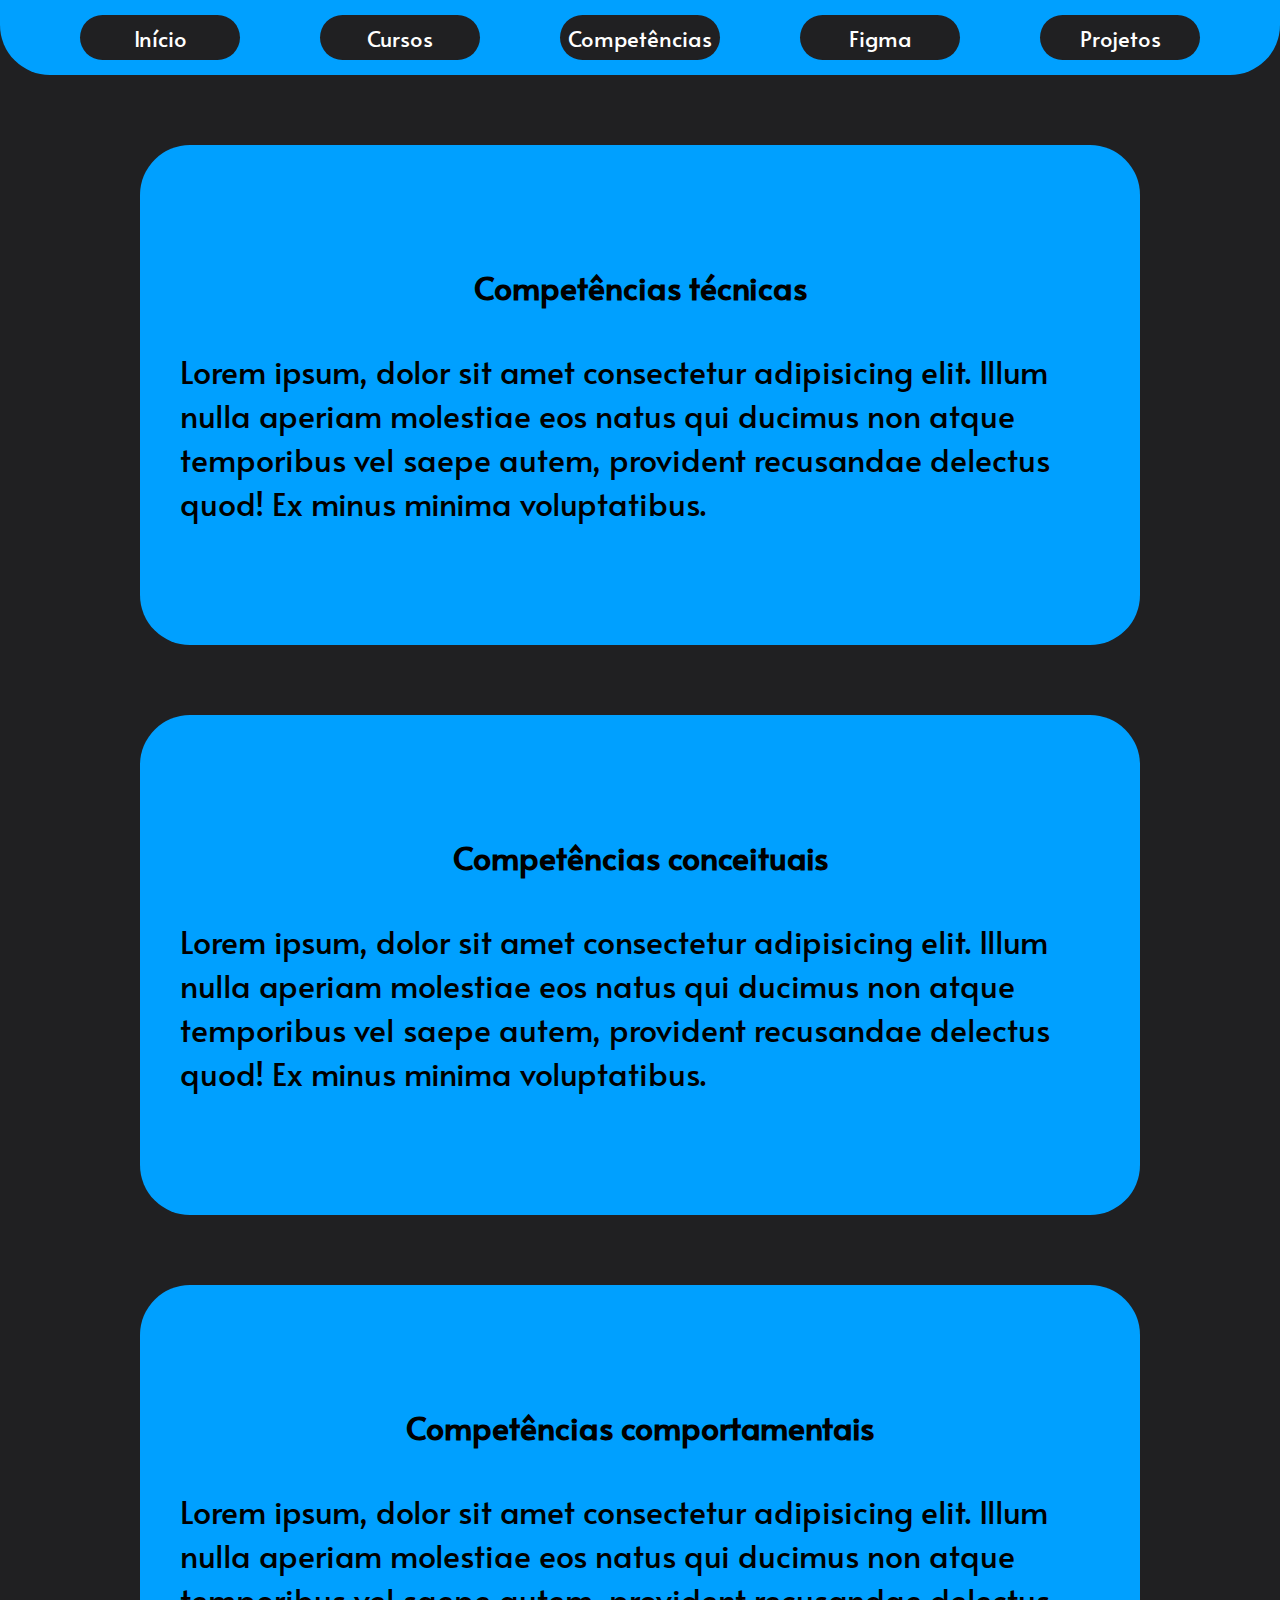
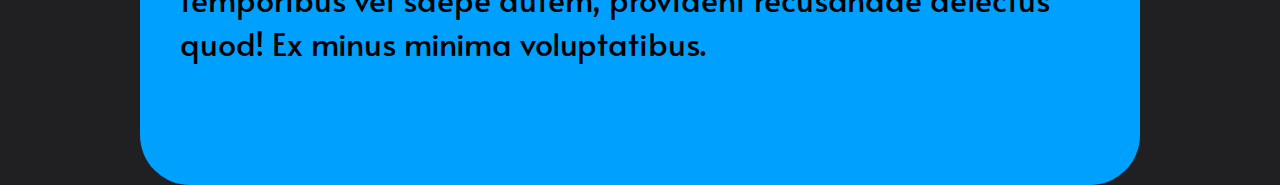
==== competencias.html @ 27a05102 "portfolio" ====
<!DOCTYPE html>
<html lang="pt-br">
  <head>
    <meta charset="UTF-8" />
    <link rel="stylesheet" href="css/styleTexto.css" />
    <link rel="preconnect" href="https://fonts.googleapis.com" />
    <link rel="preconnect" href="https://fonts.gstatic.com" crossorigin />
    <link
      href="https://fonts.googleapis.com/css2?family=Alata&display=swap"
      rel="stylesheet"
    />
    <meta name="viewport" content="width=device-width, initial-scale=1.0" />
    <title>portfolio</title>
  </head>
  <body>
    <div class="header">
      <tr>
        <td>
          <div class="button"><a href="index.html">Início</a></div>
        </td>
        <td>
          <div class="button"><a href="cursos.html">Cursos</a></div>
        </td>
        <td>
          <div class="button"><a href="competencias.html">Competências</a></div>
        </td>
        <td><div class="button"><a href="figma.html">Figma</a></div></td>
        <td>
          <div class="button"><a href="projetos.html">Projetos</a></div>
        </td>
      </tr>
    </div>

    <div class="textosBox">
      <div class="texto">
        <div class="nome"><h1>Competências técnicas</h1></div>

        <div class="descricao">
          <p>
            Lorem ipsum, dolor sit amet consectetur adipisicing elit. Illum nulla aperiam 
            molestiae eos natus qui ducimus non atque temporibus vel saepe autem, provident 
            recusandae delectus quod! Ex minus minima voluptatibus.
          </p>
        </div>
      </div>

      <div class="texto">
        <div class="nome"><h1>Competências conceituais</h1></div>

        <div class="descricao">
          <p>
            Lorem ipsum, dolor sit amet consectetur adipisicing elit. Illum nulla aperiam 
            molestiae eos natus qui ducimus non atque temporibus vel saepe autem, provident 
            recusandae delectus quod! Ex minus minima voluptatibus.
          </p>
        </div>
      </div>

      <div class="texto">
        <div class="nome"><h1>Competências comportamentais</h1></div>

        <div class="descricao">
          <p>
            Lorem ipsum, dolor sit amet consectetur adipisicing elit. Illum nulla aperiam 
            molestiae eos natus qui ducimus non atque temporibus vel saepe autem, provident 
            recusandae delectus quod! Ex minus minima voluptatibus.
          </p>
        </div>
      </div>

    </div>
  </body>
</html>
---- css/styleTexto.css ----
* {
    padding: 0;
    margin: 0;
    font-size: 32px;
    font-family: Alata;
}

body {
    background-color: #202022;
    display: flex;
    flex-direction: column;
    justify-content: center;
        align-items: center;
}

.button a:link {
    font-size: 22px;
    color: #FFF;
    text-decoration: none;
}

.button a:visited {
    font-size: 22px;
    color: #FFF;
    text-decoration: none;
}

.main {
    display: flex;
    flex-direction: column;
    justify-content: center;
    align-items: center;
}

.header {
    display: flex;
    background-color: #00A0FF;
    width: 100%;
    height: 75px;
    border-bottom-left-radius: 50px;
    border-bottom-right-radius: 50px;
    flex-direction: row;
    justify-content: space-evenly;
    align-items: center;
}

.button {
    display: flex;
    color: #FFF;
    width: 160px;
    height: 45px;
    justify-content: center;
    align-items: center;
    border-radius: 70px;
    font-size: 20px;
    background-color: #202022;
}

.tetosBox {
    display: flex;
    flex-direction: column;
    justify-content: space-evenly;
    flex-wrap: wrap;
}

.texto {
    margin-top: 70px;
    display: flex;
    flex-direction: column;
    justify-content: center;
    align-items: center;
    background-color: #00A0FF;
    width: 1000px;
    height: 500px;
    border-radius: 50px;
}
.nome{
        margin-top: 40px;
}
.descricao{
    padding: 40px;
}
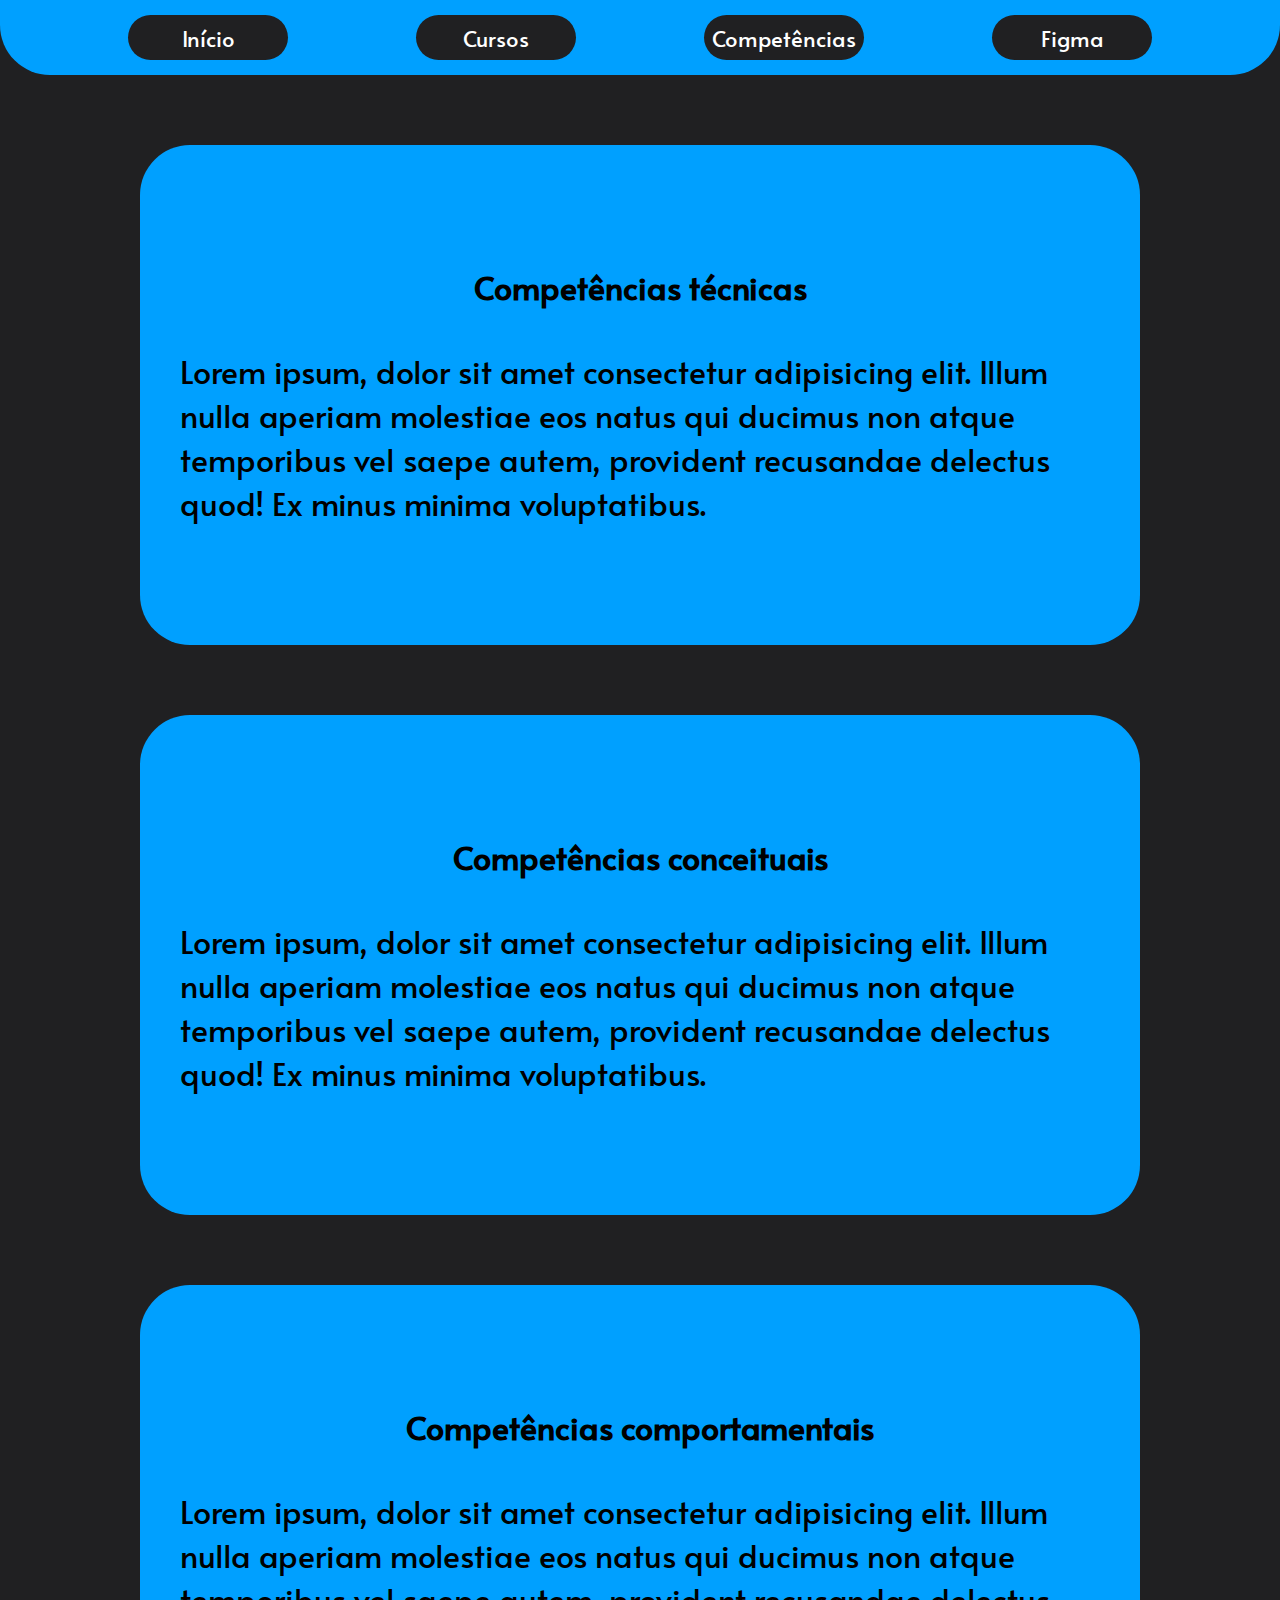
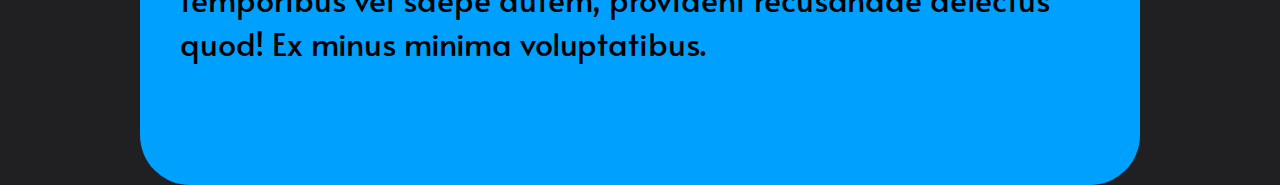
==== commit b3272543: "ddd" ====
--- a/competencias.html
+++ b/competencias.html
@@ -25,9 +25,7 @@
           <div class="button"><a href="competencias.html">Competências</a></div>
         </td>
         <td><div class="button"><a href="figma.html">Figma</a></div></td>
-        <td>
-          <div class="button"><a href="projetos.html">Projetos</a></div>
-        </td>
+
       </tr>
     </div>
 
